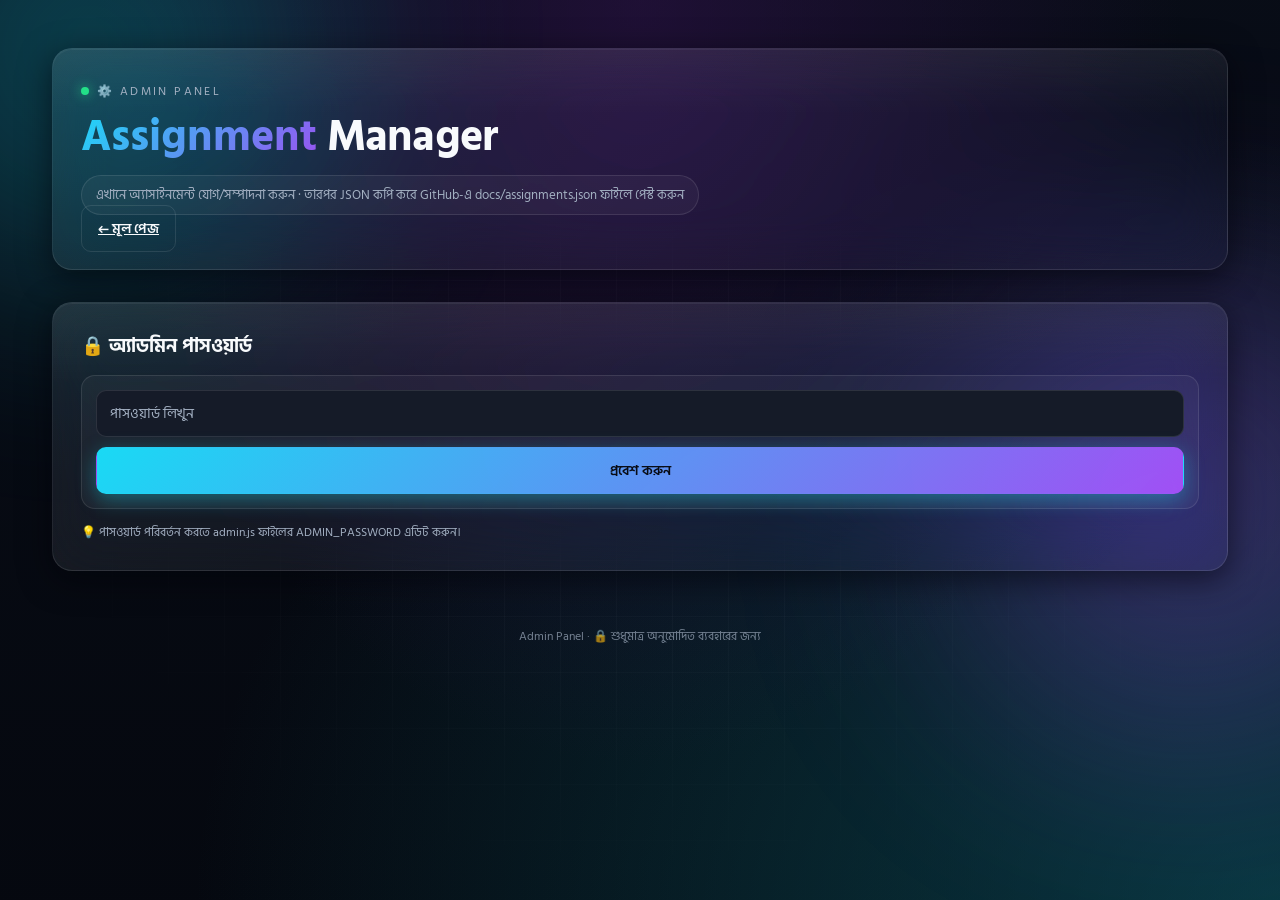
==== admin.html @ b18e1c4f "Create admin.html" ====
<!doctype html>
<html lang="bn">
<head>
  <meta charset="UTF-8" />
  <meta name="viewport" content="width=device-width, initial-scale=1.0" />
  <title>Admin · Smart Agriculture Portal</title>
  <meta name="robots" content="noindex,nofollow" />
  <link rel="preconnect" href="https://fonts.googleapis.com" />
  <link rel="preconnect" href="https://fonts.gstatic.com" crossorigin />
  <link href="https://fonts.googleapis.com/css2?family=Space+Grotesk:wght@400;500;600;700&family=JetBrains+Mono:wght@400;500;700&family=Hind+Siliguri:wght@400;500;600;700&display=swap" rel="stylesheet" />
  <link rel="stylesheet" href="style.css" />
</head>
<body>
  <div class="orbs" aria-hidden="true">
    <span class="orb orb-1"></span>
    <span class="orb orb-2"></span>
  </div>

  <main class="container admin-container">
    <header class="glass admin-hero">
      <div>
        <p class="hero-eyebrow">⚙️ ADMIN PANEL</p>
        <h1 class="hero-title"><span class="aurora">Assignment</span> Manager</h1>
        <p class="hero-status bn">এখানে অ্যাসাইনমেন্ট যোগ/সম্পাদনা করুন · তারপর JSON কপি করে GitHub-এ <code>docs/assignments.json</code> ফাইলে পেস্ট করুন</p>
      </div>
      <a href="index.html" class="btn ghost" style="flex:0 0 auto;">← মূল পেজ</a>
    </header>

    <!-- LOGIN GATE -->
    <section class="glass" id="loginCard">
      <h3 style="margin-bottom:14px;">🔒 অ্যাডমিন পাসওয়ার্ড</h3>
      <form id="loginForm" class="add-form" style="margin-bottom:0;">
        <input id="pwInput" type="password" placeholder="পাসওয়ার্ড লিখুন" autocomplete="current-password" required />
        <div class="form-row">
          <button type="submit" class="btn primary">প্রবেশ করুন</button>
        </div>
        <p id="pwError" class="bn" style="color:hsl(0 84% 70%);font-size:13px;display:none;">ভুল পাসওয়ার্ড</p>
      </form>
      <p class="bn" style="color:var(--muted);font-size:12px;margin-top:14px;">
        💡 পাসওয়ার্ড পরিবর্তন করতে <code>admin.js</code> ফাইলের <code>ADMIN_PASSWORD</code> এডিট করুন।
      </p>
    </section>

    <!-- ADMIN PANEL -->
    <section id="adminPanel" hidden>
      <!-- Add form -->
      <article class="glass" style="margin-bottom:24px;">
        <h3 style="margin-bottom:14px;">➕ নতুন অ্যাসাইনমেন্ট যোগ করুন</h3>
        <form id="addForm" class="add-form" style="margin-bottom:0;">
          <input id="aTitle" placeholder="শিরোনাম (যেমন: ল্যাব রিপোর্ট)" required />
          <input id="aSubject" placeholder="বিষয় (যেমন: রসায়ন-২)" required />
          <input id="aDue" type="date" required />
          <div class="form-row">
            <button type="submit" class="btn primary">যোগ করুন</button>
            <button type="button" class="btn ghost" id="resetForm">রিসেট</button>
          </div>
        </form>
      </article>

      <!-- List -->
      <article class="glass" style="margin-bottom:24px;">
        <div class="assign-head">
          <h3>📋 বর্তমান অ্যাসাইনমেন্ট সমূহ (<span id="count">0</span>)</h3>
          <button class="btn ghost" id="loadBtn" style="flex:0 0 auto;">↻ রিলোড</button>
        </div>
        <ul id="adminList" class="assign-list"></ul>
      </article>

      <!-- Export -->
      <article class="glass">
        <div class="assign-head">
          <h3>💾 JSON এক্সপোর্ট</h3>
          <button class="btn primary" id="copyBtn" style="flex:0 0 auto;">📋 কপি করুন</button>
        </div>
        <p class="bn" style="color:var(--muted);font-size:13px;margin-bottom:12px;">
          নিচের JSON কপি করে GitHub-এ <code>docs/assignments.json</code> ফাইলে পেস্ট ও কমিট করুন। ১-২ মিনিটের মধ্যে মূল সাইটে আপডেট হবে।
        </p>
        <textarea id="jsonOutput" class="json-output mono" readonly></textarea>
        <p id="copyStatus" class="bn" style="color:var(--success);font-size:13px;margin-top:10px;display:none;">✓ ক্লিপবোর্ডে কপি হয়েছে!</p>
      </article>
    </section>

    <footer class="foot">Admin Panel · 🔒 শুধুমাত্র অনুমোদিত ব্যবহারের জন্য</footer>
  </main>

  <script src="admin.js" defer></script>
</body>
                                                                                              </html>
---- style.css ----
/* =========================================================
   Smart Agriculture Student Portal — Vanilla CSS
   Glassmorphism 2.0 • Deep Space + Electric Cyan + Neon Violet
   Polished build to match the Lovable preview.
   ========================================================= */
:root {
  --bg: hsl(222 47% 6%);
  --bg-2: hsl(222 50% 4%);
  --fg: hsl(210 40% 98%);
  --muted: hsl(215 20% 70%);
  --primary: hsl(187 100% 55%);
  --secondary: hsl(270 95% 65%);
  --success: hsl(152 76% 50%);
  --warning: hsl(38 95% 60%);
  --danger: hsl(0 84% 60%);
  --border: hsl(210 40% 98% / 0.10);
  --border-strong: hsl(210 40% 98% / 0.18);

  --gradient-aurora: linear-gradient(135deg, hsl(187 100% 55% / 0.95), hsl(270 95% 65% / 0.95));
  --gradient-aurora-soft: linear-gradient(135deg, hsl(187 100% 55% / 0.18), hsl(270 95% 65% / 0.18));
  --gradient-space: radial-gradient(ellipse at top, hsl(270 60% 18% / 0.6), transparent 60%),
                    radial-gradient(ellipse at bottom right, hsl(187 80% 25% / 0.5), transparent 60%),
                    linear-gradient(180deg, hsl(222 47% 6%), hsl(222 50% 4%));
  --gradient-glass: linear-gradient(135deg, hsl(210 40% 98% / 0.08), hsl(210 40% 98% / 0.02));
  --shadow-glass: 0 8px 32px hsl(222 60% 2% / 0.6);
  --shadow-cyan: 0 10px 40px -10px hsl(187 100% 55% / 0.55);
  --shadow-violet: 0 10px 40px -10px hsl(270 95% 65% / 0.55);
  --radius: 1.25rem;
}

* { box-sizing: border-box; margin: 0; padding: 0; }
html, body { min-height: 100%; }

body {
  font-family: "Space Grotesk", "Hind Siliguri", system-ui, sans-serif;
  color: var(--fg);
  background: var(--gradient-space);
  background-attachment: fixed;
  -webkit-font-smoothing: antialiased;
  overflow-x: hidden;
  letter-spacing: -0.01em;
}

:lang(bn), .bn { font-family: "Hind Siliguri", "Space Grotesk", sans-serif; letter-spacing: 0; }
.mono { font-family: "JetBrains Mono", monospace; }

::selection { background: hsl(187 100% 55% / 0.35); color: var(--fg); }

/* -------------------- Ambient orbs -------------------- */
.orbs { position: fixed; inset: 0; pointer-events: none; z-index: -1; overflow: hidden; }
.orb { position: absolute; border-radius: 50%; filter: blur(120px); opacity: 0.55; will-change: transform; }
.orb-1 { width: 460px; height: 460px; top: -180px; left: -140px;
         background: hsl(187 100% 55% / 0.45); animation: float-a 16s ease-in-out infinite; }
.orb-2 { width: 460px; height: 460px; top: 30%; right: -140px;
         background: hsl(270 95% 65% / 0.5); animation: float-b 20s ease-in-out infinite; }
.orb-3 { width: 360px; height: 360px; bottom: -80px; left: 30%;
         background: hsl(187 100% 55% / 0.28); animation: float-a 24s ease-in-out infinite reverse; }

@keyframes float-a {
  0%, 100% { transform: translate(0,0) scale(1); }
  50%      { transform: translate(40px,-30px) scale(1.08); }
}
@keyframes float-b {
  0%, 100% { transform: translate(0,0) scale(1); }
  50%      { transform: translate(-50px,40px) scale(1.1); }
}

/* Subtle grid overlay */
body::before {
  content: ""; position: fixed; inset: 0; z-index: -1; pointer-events: none;
  background-image:
    linear-gradient(hsl(210 40% 98% / 0.025) 1px, transparent 1px),
    linear-gradient(90deg, hsl(210 40% 98% / 0.025) 1px, transparent 1px);
  background-size: 56px 56px;
  mask-image: radial-gradient(ellipse at center, black 30%, transparent 75%);
}

/* -------------------- Layout -------------------- */
.container {
  max-width: 1240px;
  margin: 0 auto;
  padding: 24px 16px 80px;
  display: flex;
  flex-direction: column;
  gap: 28px;
}
@media (min-width: 768px) { .container { padding: 48px 32px 96px; gap: 32px; } }

.grid { display: grid; gap: 28px; grid-template-columns: 1fr; }
@media (min-width: 1024px) { .grid { grid-template-columns: 1fr 400px; } }
.col-main { display: flex; flex-direction: column; gap: 28px; min-width: 0; }
.col-aside { display: flex; flex-direction: column; gap: 28px; }

/* -------------------- Glass card -------------------- */
.glass {
  position: relative;
  border-radius: var(--radius);
  border: 1px solid var(--border);
  background: var(--gradient-glass);
  backdrop-filter: blur(28px) saturate(140%);
  -webkit-backdrop-filter: blur(28px) saturate(140%);
  box-shadow: var(--shadow-glass), inset 0 1px 0 hsl(210 40% 98% / 0.06);
  padding: 22px;
  overflow: hidden;
}
@media (min-width: 768px) { .glass { padding: 28px; } }

/* Subtle aurora shimmer along top edge */
.glass::before {
  content: ""; position: absolute; inset: 0; pointer-events: none;
  border-radius: inherit;
  background: linear-gradient(180deg, hsl(210 40% 98% / 0.08), transparent 30%);
  opacity: 0.6;
}

.aurora {
  background: var(--gradient-aurora);
  -webkit-background-clip: text;
  background-clip: text;
  color: transparent;
}

/* -------------------- HERO -------------------- */
.hero {
  display: flex; flex-direction: column; gap: 18px;
  justify-content: space-between;
  position: relative;
}
.hero::after {
  content: ""; position: absolute; inset: -1px; border-radius: inherit;
  padding: 1px; background: var(--gradient-aurora);
  -webkit-mask: linear-gradient(#000 0 0) content-box, linear-gradient(#000 0 0);
  -webkit-mask-composite: xor; mask-composite: exclude;
  opacity: 0.45; pointer-events: none;
}
@media (min-width: 768px) { .hero { flex-direction: row; align-items: center; } }

.hero-eyebrow {
  color: var(--muted); font-size: 12px; letter-spacing: 0.2em; text-transform: uppercase;
  display: inline-flex; align-items: center; gap: 8px;
}
.hero-eyebrow::before {
  content: ""; width: 8px; height: 8px; border-radius: 999px;
  background: var(--success);
  box-shadow: 0 0 12px hsl(152 76% 50% / 0.8);
  animation: blink 2s ease-in-out infinite;
}
@keyframes blink { 0%,100% { opacity: 1; } 50% { opacity: 0.4; } }

.hero-title { font-size: 30px; line-height: 1.1; font-weight: 700; margin-top: 10px; letter-spacing: -0.02em; }
@media (min-width: 768px) { .hero-title { font-size: 44px; } }

.hero-status {
  color: var(--muted); margin-top: 14px;
  font-family: "Hind Siliguri", sans-serif;
  padding: 8px 14px; display: inline-block;
  border-radius: 999px; border: 1px solid var(--border);
  background: hsl(210 40% 98% / 0.04); font-size: 13px;
}

.hero-right { text-align: left; }
@media (min-width: 768px) { .hero-right { text-align: right; } }

.clock {
  font-family: "JetBrains Mono", monospace;
  font-size: 38px; font-weight: 700;
  background: var(--gradient-aurora);
  -webkit-background-clip: text; background-clip: text; color: transparent;
  filter: drop-shadow(0 0 22px hsl(187 100% 55% / 0.35));
  letter-spacing: 0.02em;
}
@media (min-width: 768px) { .clock { font-size: 54px; } }
.clock-label { color: var(--muted); font-size: 11px; letter-spacing: 0.25em; text-transform: uppercase; margin-top: 4px; }

/* -------------------- Priority -------------------- */
.priority { transition: box-shadow 0.4s ease, transform 0.4s ease; }
.priority.active {
  animation: pulse-neon 2.4s ease-in-out infinite;
  border-color: hsl(187 100% 55% / 0.5);
}
.priority-head { display: flex; gap: 10px; align-items: center; flex-wrap: wrap; }
.badge {
  display: inline-flex; align-items: center; gap: 6px;
  padding: 6px 14px;
  border-radius: 999px;
  font-size: 12px; font-weight: 700; letter-spacing: 0.02em;
  background: var(--gradient-aurora);
  color: hsl(222 47% 6%);
  box-shadow: 0 4px 18px hsl(187 100% 55% / 0.35);
}
.badge.subtle {
  background: hsl(210 40% 98% / 0.06); color: var(--fg);
  border: 1px solid var(--border); box-shadow: none; font-weight: 500;
}
.priority-title {
  font-size: 26px; margin-top: 16px; font-weight: 600;
  font-family: "Hind Siliguri", sans-serif; line-height: 1.25;
}
@media (min-width: 768px) { .priority-title { font-size: 32px; } }
.priority-meta { color: var(--muted); margin-top: 8px; font-size: 14px; }
.progress {
  margin-top: 20px; height: 8px; border-radius: 999px;
  background: hsl(210 40% 98% / 0.06); overflow: hidden;
  border: 1px solid var(--border);
}
.progress-bar {
  height: 100%; width: 0%; border-radius: 999px;
  background: var(--gradient-aurora);
  box-shadow: 0 0 20px hsl(187 100% 55% / 0.6);
  transition: width 0.6s ease;
  position: relative; overflow: hidden;
}
.progress-bar::after {
  content: ""; position: absolute; inset: 0;
  background: linear-gradient(90deg, transparent, hsl(210 40% 98% / 0.4), transparent);
  animation: shimmer 2.2s linear infinite;
}
@keyframes shimmer { from { transform: translateX(-100%); } to { transform: translateX(100%); } }

/* -------------------- Schedule -------------------- */
.schedule-head {
  display: flex; justify-content: space-between; align-items: center;
  flex-wrap: wrap; gap: 12px; margin-bottom: 18px;
}
.schedule-head h3 { font-size: 18px; font-weight: 600; }
.tabs {
  display: inline-flex; gap: 4px; padding: 4px; border-radius: 999px;
  background: hsl(210 40% 98% / 0.04); border: 1px solid var(--border);
}
.tab {
  border: 0; padding: 8px 16px; border-radius: 999px;
  background: transparent; color: var(--muted); font-size: 13px;
  font-family: inherit; cursor: pointer; transition: all 0.25s;
  font-weight: 500;
}
.tab:hover { color: var(--fg); }
.tab.active {
  background: var(--gradient-aurora); color: hsl(222 47% 6%); font-weight: 700;
  box-shadow: 0 4px 14px hsl(187 100% 55% / 0.4);
}

.schedule-body { display: flex; flex-direction: column; gap: 10px; }
.class-card {
  display: grid; grid-template-columns: auto 1fr auto; gap: 14px; align-items: center;
  padding: 16px;
  border-radius: 14px;
  border: 1px solid var(--border);
  background: hsl(210 40% 98% / 0.03);
  transition: all 0.25s ease;
  position: relative;
}
.class-card::before {
  content: ""; position: absolute; left: 0; top: 12px; bottom: 12px;
  width: 3px; border-radius: 0 3px 3px 0;
  background: var(--gradient-aurora); opacity: 0;
  transition: opacity 0.25s;
}
.class-card:hover { background: hsl(210 40% 98% / 0.06); transform: translateY(-2px); border-color: var(--border-strong); }
.class-card:hover::before { opacity: 1; }
.class-card.now {
  border-color: hsl(187 100% 55% / 0.55);
  background: linear-gradient(135deg, hsl(187 100% 55% / 0.08), hsl(270 95% 65% / 0.06));
  box-shadow: 0 0 0 1px hsl(187 100% 55% / 0.3), 0 0 32px hsl(187 100% 55% / 0.18);
}
.class-card.now::before { opacity: 1; }
.class-card.done { opacity: 0.4; }
.class-card.done .class-subject { text-decoration: line-through; }

.class-time {
  font-family: "JetBrains Mono", monospace; font-size: 13px;
  text-align: center; min-width: 78px; color: var(--muted);
  padding: 6px 10px; border-radius: 8px;
  background: hsl(210 40% 98% / 0.04); border: 1px solid var(--border);
  line-height: 1.4;
}
.class-card.now .class-time {
  color: hsl(222 47% 6%); background: var(--gradient-aurora); border-color: transparent; font-weight: 700;
}
.class-subject { font-weight: 600; font-family: "Hind Siliguri", sans-serif; font-size: 15px; }
.class-room { color: var(--muted); font-size: 12px; margin-top: 3px; display: flex; align-items: center; gap: 4px; }
.class-room::before { content: "📍"; font-size: 10px; }
.class-tag {
  font-size: 10px; padding: 4px 10px; border-radius: 999px;
  background: hsl(270 95% 65% / 0.15); color: var(--secondary);
  border: 1px solid hsl(270 95% 65% / 0.3);
  text-transform: uppercase; letter-spacing: 0.08em; font-weight: 700;
}
.class-tag.theory {
  background: hsl(187 100% 55% / 0.12); color: var(--primary);
  border-color: hsl(187 100% 55% / 0.3);
}

.day-group { margin-top: 10px; }
.day-group h4 {
  font-size: 12px; color: var(--muted); margin-bottom: 10px; padding-left: 4px;
  text-transform: uppercase; letter-spacing: 0.15em; font-weight: 600;
}
.empty-day {
  color: var(--muted); font-style: italic; padding: 18px; text-align: center;
  border: 1px dashed var(--border); border-radius: 12px; font-size: 13px;
}

/* -------------------- Assignments -------------------- */
.assign-head { display: flex; justify-content: space-between; align-items: center; margin-bottom: 16px; }
.assign-head h3 { font-size: 18px; font-weight: 600; }
.btn-icon {
  width: 36px; height: 36px; border-radius: 999px; border: 1px solid var(--border);
  background: hsl(210 40% 98% / 0.06); color: var(--fg); cursor: pointer;
  font-size: 18px; font-weight: 700; transition: all 0.2s;
  display: grid; place-items: center;
}
.btn-icon:hover {
  background: var(--gradient-aurora); color: hsl(222 47% 6%);
  border-color: transparent; transform: rotate(90deg) scale(1.05);
}

.add-form {
  display: flex; flex-direction: column; gap: 10px; margin-bottom: 16px;
  padding: 14px; border-radius: 14px;
  border: 1px solid var(--border); background: hsl(210 40% 98% / 0.04);
  animation: fade-up 0.3s ease both;
}
.add-form input {
  background: hsl(222 30% 12%); border: 1px solid var(--border); color: var(--fg);
  padding: 11px 13px; border-radius: 10px; font-family: inherit; font-size: 14px;
  transition: border-color 0.2s, box-shadow 0.2s;
}
.add-form input::placeholder { color: var(--muted); }
.add-form input:focus { outline: none; border-color: var(--primary); box-shadow: 0 0 0 3px hsl(187 100% 55% / 0.18); }

.form-row { display: flex; gap: 8px; }
.btn {
  flex: 1; padding: 11px 16px; border-radius: 10px; border: 1px solid var(--border);
  background: hsl(210 40% 98% / 0.06); color: var(--fg); font-family: inherit;
  font-size: 14px; font-weight: 600; cursor: pointer; transition: all 0.2s;
}
.btn:hover { transform: translateY(-1px); border-color: var(--border-strong); }
.btn.primary {
  background: var(--gradient-aurora); color: hsl(222 47% 6%);
  border-color: transparent; box-shadow: 0 6px 20px hsl(187 100% 55% / 0.35);
}
.btn.primary:hover { box-shadow: 0 8px 26px hsl(187 100% 55% / 0.5); }
.btn.ghost { background: transparent; }

.assign-list { list-style: none; display: flex; flex-direction: column; gap: 8px; }
.assign-item {
  display: grid; grid-template-columns: auto 1fr auto; gap: 10px; align-items: center;
  padding: 13px; border-radius: 12px;
  border: 1px solid var(--border); background: hsl(210 40% 98% / 0.03);
  transition: all 0.2s;
}
.assign-item:hover { background: hsl(210 40% 98% / 0.06); border-color: var(--border-strong); }
.assign-item.urgent {
  border-color: hsl(0 84% 60% / 0.5);
  background: linear-gradient(135deg, hsl(0 84% 60% / 0.08), hsl(0 84% 60% / 0.03));
  animation: pulse-red 3s ease-in-out infinite;
}
@keyframes pulse-red {
  0%,100% { box-shadow: 0 0 0 0 hsl(0 84% 60% / 0.0); }
  50%     { box-shadow: 0 0 0 4px hsl(0 84% 60% / 0.12); }
}
.assign-item.done { opacity: 0.5; }
.assign-item.done .assign-title { text-decoration: line-through; }
.assign-check {
  width: 22px; height: 22px; border-radius: 7px; border: 1.5px solid var(--border-strong);
  background: transparent; cursor: pointer; display: grid; place-items: center;
  font-size: 12px; color: hsl(222 47% 6%); flex-shrink: 0; transition: all 0.2s;
  font-weight: 700;
}
.assign-check:hover { border-color: var(--primary); }
.assign-item.done .assign-check {
  background: var(--gradient-aurora); border-color: transparent;
  box-shadow: 0 0 12px hsl(187 100% 55% / 0.5);
}
.assign-title { font-family: "Hind Siliguri", sans-serif; font-weight: 600; font-size: 14px; line-height: 1.35; }
.assign-sub { color: var(--muted); font-size: 12px; margin-top: 3px; }
.assign-due {
  font-size: 11px; padding: 5px 10px; border-radius: 999px;
  background: hsl(210 40% 98% / 0.06); color: var(--muted); white-space: nowrap;
  border: 1px solid var(--border); font-weight: 600;
}
.assign-item.urgent .assign-due {
  background: hsl(0 84% 60% / 0.18); color: hsl(0 84% 78%);
  border-color: hsl(0 84% 60% / 0.4);
}
.assign-del { background: none; border: 0; color: var(--muted); cursor: pointer; font-size: 14px; padding: 4px; transition: color 0.2s; }
.assign-del:hover { color: var(--danger); }

/* -------------------- Footer -------------------- */
.foot {
  text-align: center; color: var(--muted); font-size: 12px; padding: 24px 0 0;
  font-family: "Hind Siliguri", sans-serif; opacity: 0.7;
}

/* -------------------- GPA FAB / Modal -------------------- */
.fab {
  position: fixed; right: 22px; bottom: 22px; width: 60px; height: 60px;
  border-radius: 999px; border: 0; cursor: pointer; font-size: 26px;
  background: var(--gradient-aurora); color: hsl(222 47% 6%);
  box-shadow: 0 12px 36px hsl(187 100% 55% / 0.5), 0 0 0 1px hsl(210 40% 98% / 0.12);
  transition: transform 0.25s; z-index: 50;
  animation: fab-pulse 3s ease-in-out infinite;
}
.fab:hover { transform: scale(1.1) rotate(-8deg); }
@keyframes fab-pulse {
  0%,100% { box-shadow: 0 12px 36px hsl(187 100% 55% / 0.5), 0 0 0 0 hsl(187 100% 55% / 0.5); }
  50%     { box-shadow: 0 12px 36px hsl(270 95% 65% / 0.55), 0 0 0 14px hsl(187 100% 55% / 0); }
}

[hidden] { display: none !important; }
.gpa-modal {
  position: fixed; inset: 0; background: hsl(222 60% 2% / 0.75);
  backdrop-filter: blur(10px); display: grid; place-items: center;
  z-index: 100; padding: 20px; animation: fade-in 0.25s ease both;
}
@keyframes fade-in { from { opacity: 0; } to { opacity: 1; } }
.gpa-card { width: 100%; max-width: 440px; animation: scale-in 0.35s cubic-bezier(0.16, 1, 0.3, 1) both; }
.gpa-head { display: flex; justify-content: space-between; align-items: center; margin-bottom: 18px; }
.gpa-head h3 { font-size: 18px; font-weight: 600; }
.gpa-rows { display: flex; flex-direction: column; gap: 8px; margin-bottom: 14px; max-height: 50vh; overflow-y: auto; padding-right: 4px; }
.gpa-row { display: grid; grid-template-columns: 1fr 80px 80px auto; gap: 6px; }
.gpa-row input, .gpa-row select {
  background: hsl(222 30% 12%); border: 1px solid var(--border); color: var(--fg);
  padding: 9px 10px; border-radius: 8px; font-family: inherit; font-size: 13px;
}
.gpa-row input:focus, .gpa-row select:focus { outline: none; border-color: var(--primary); }
.gpa-result {
  margin-top: 18px; padding: 16px; border-radius: 14px;
  background: var(--gradient-aurora); color: hsl(222 47% 6%);
  font-weight: 700; font-size: 18px; text-align: center;
  font-family: "JetBrains Mono", monospace;
  box-shadow: 0 8px 28px hsl(187 100% 55% / 0.4);
}

/* -------------------- Animations -------------------- */
@keyframes pulse-neon {
  0%, 100% { box-shadow: 0 0 0 1px hsl(187 100% 55% / 0.6), 0 0 24px hsl(187 100% 55% / 0.45), 0 0 60px hsl(270 95% 65% / 0.35); }
  50%      { box-shadow: 0 0 0 1px hsl(270 95% 65% / 0.7), 0 0 36px hsl(270 95% 65% / 0.6),  0 0 80px hsl(187 100% 55% / 0.45); }
}
@keyframes fade-up {
  from { opacity: 0; transform: translateY(14px); }
  to   { opacity: 1; transform: translateY(0); }
}
@keyframes scale-in {
  from { opacity: 0; transform: scale(0.95) translateY(8px); }
  to   { opacity: 1; transform: scale(1) translateY(0); }
}
.glass { animation: fade-up 0.55s cubic-bezier(0.16, 1, 0.3, 1) both; }
.col-main > .glass:nth-child(2) { animation-delay: 80ms; }
.col-aside > .glass { animation-delay: 160ms; }

/* -------------------- Scrollbar -------------------- */
::-webkit-scrollbar { width: 10px; height: 10px; }
::-webkit-scrollbar-track { background: transparent; }
::-webkit-scrollbar-thumb {
  background: linear-gradient(hsl(187 100% 55% / 0.4), hsl(270 95% 65% / 0.4));
  border-radius: 999px;
}
::-webkit-scrollbar-thumb:hover {
  background: linear-gradient(hsl(187 100% 55% / 0.7), hsl(270 95% 65% / 0.7));
}

/* -------------------- Reduced motion -------------------- */
@media (prefers-reduced-motion: reduce) {
  *, *::before, *::after { animation-duration: 0.01ms !important; animation-iteration-count: 1 !important; transition-duration: 0.01ms !important; }
   }
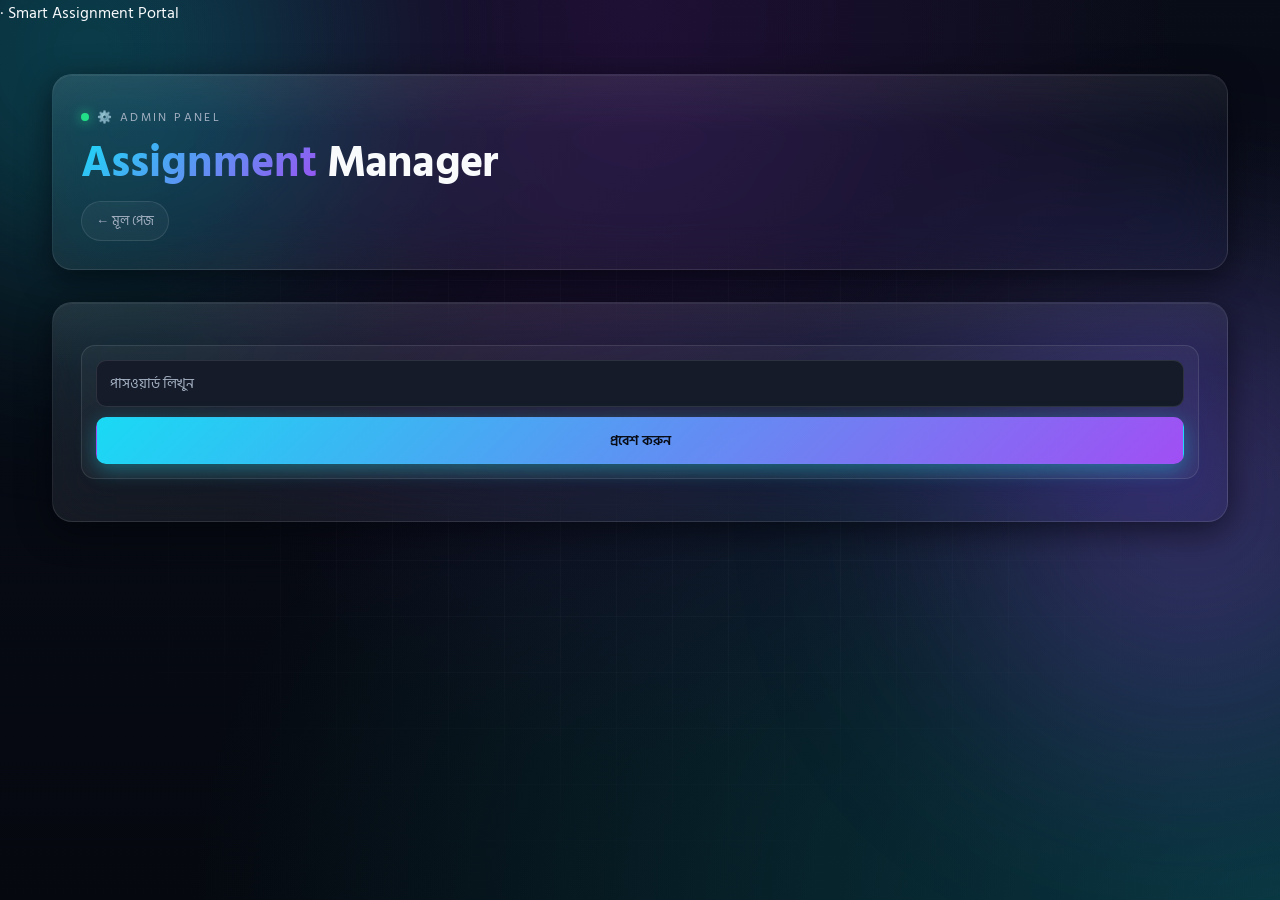
==== commit 3ddcb146: "Update admin.html" ====
--- a/admin.html
+++ b/admin.html
@@ -3,7 +3,7 @@
 <head>
   <meta charset="UTF-8" />
   <meta name="viewport" content="width=device-width, initial-scale=1.0" />
-  <title>Admin · Smart Agriculture Portal</title>
+  <title></title>· Smart Assignment Portal</title>
   <meta name="robots" content="noindex,nofollow" />
   <link rel="preconnect" href="https://fonts.googleapis.com" />
   <link rel="preconnect" href="https://fonts.gstatic.com" crossorigin />
@@ -21,23 +21,23 @@
       <div>
         <p class="hero-eyebrow">⚙️ ADMIN PANEL</p>
         <h1 class="hero-title"><span class="aurora">Assignment</span> Manager</h1>
-        <p class="hero-status bn">এখানে অ্যাসাইনমেন্ট যোগ/সম্পাদনা করুন · তারপর JSON কপি করে GitHub-এ <code>docs/assignments.json</code> ফাইলে পেস্ট করুন</p>
+        <p class="hero-status bn </p>
       </div>
       <a href="index.html" class="btn ghost" style="flex:0 0 auto;">← মূল পেজ</a>
     </header>
 
     <!-- LOGIN GATE -->
     <section class="glass" id="loginCard">
-      <h3 style="margin-bottom:14px;">🔒 অ্যাডমিন পাসওয়ার্ড</h3>
+      <h3 style="margin-bottom:14px;"></h3>
       <form id="loginForm" class="add-form" style="margin-bottom:0;">
         <input id="pwInput" type="password" placeholder="পাসওয়ার্ড লিখুন" autocomplete="current-password" required />
         <div class="form-row">
           <button type="submit" class="btn primary">প্রবেশ করুন</button>
         </div>
-        <p id="pwError" class="bn" style="color:hsl(0 84% 70%);font-size:13px;display:none;">ভুল পাসওয়ার্ড</p>
+        <p id="pwError" class="bn" style="color:hsl(0 84% 70%);font-size:13px;display:none;">ভুল পাসওয়ার্ড- তোমার জন্য এইটা না </p>
       </form>
       <p class="bn" style="color:var(--muted);font-size:12px;margin-top:14px;">
-        💡 পাসওয়ার্ড পরিবর্তন করতে <code>admin.js</code> ফাইলের <code>ADMIN_PASSWORD</code> এডিট করুন।
+        
       </p>
     </section>
 
@@ -60,8 +60,8 @@
       <!-- List -->
       <article class="glass" style="margin-bottom:24px;">
         <div class="assign-head">
-          <h3>📋 বর্তমান অ্যাসাইনমেন্ট সমূহ (<span id="count">0</span>)</h3>
-          <button class="btn ghost" id="loadBtn" style="flex:0 0 auto;">↻ রিলোড</button>
+          <h3> (<span id="count">0</span>)</h3>
+          <button class="btn ghost" id="loadBtn" style="flex:0 0 auto;"></button>
         </div>
         <ul id="adminList" class="assign-list"></ul>
       </article>
@@ -69,18 +69,18 @@
       <!-- Export -->
       <article class="glass">
         <div class="assign-head">
-          <h3>💾 JSON এক্সপোর্ট</h3>
-          <button class="btn primary" id="copyBtn" style="flex:0 0 auto;">📋 কপি করুন</button>
+          <h3></h3>
+          <button class="btn primary" id="copyBtn" style="flex:0 0 auto;"></button>
         </div>
         <p class="bn" style="color:var(--muted);font-size:13px;margin-bottom:12px;">
-          নিচের JSON কপি করে GitHub-এ <code>docs/assignments.json</code> ফাইলে পেস্ট ও কমিট করুন। ১-২ মিনিটের মধ্যে মূল সাইটে আপডেট হবে।
+          
         </p>
         <textarea id="jsonOutput" class="json-output mono" readonly></textarea>
-        <p id="copyStatus" class="bn" style="color:var(--success);font-size:13px;margin-top:10px;display:none;">✓ ক্লিপবোর্ডে কপি হয়েছে!</p>
+        <p id="copyStatus" class="bn" style="color:var(--success);font-size:13px;margin-top:10px;display:none;">✓</p>
       </article>
     </section>
 
-    <footer class="foot">Admin Panel · 🔒 শুধুমাত্র অনুমোদিত ব্যবহারের জন্য</footer>
+    <footer class="foot"></footer>
   </main>
 
   <script src="admin.js" defer></script>
--- a/style.css
+++ b/style.css
@@ -158,19 +158,113 @@
   background: hsl(210 40% 98% / 0.04); font-size: 13px;
 }
 
-.hero-right { text-align: left; }
-@media (min-width: 768px) { .hero-right { text-align: right; } }
-
-.clock {
-  font-family: "JetBrains Mono", monospace;
-  font-size: 38px; font-weight: 700;
-  background: var(--gradient-aurora);
-  -webkit-background-clip: text; background-clip: text; color: transparent;
-  filter: drop-shadow(0 0 22px hsl(187 100% 55% / 0.35));
-  letter-spacing: 0.02em;
-}
-@media (min-width: 768px) { .clock { font-size: 54px; } }
-.clock-label { color: var(--muted); font-size: 11px; letter-spacing: 0.25em; text-transform: uppercase; margin-top: 4px; }
+.hero-right { text-align: left; min-width: 0; }
+@media (min-width: 768px) { .hero-right { text-align: right; max-width: 460px; } }
+
+/* Poetic clock — word-by-word transition with shimmer */
+.poetic-clock {
+  font-family: "Hind Siliguri", sans-serif;
+  font-size: 18px; font-weight: 600;
+  line-height: 1.5;
+  min-height: 56px;
+  display: flex; align-items: center;
+  justify-content: flex-start;
+  flex-wrap: wrap; gap: 6px;
+  position: relative;
+}
+@media (min-width: 768px) {
+  .poetic-clock { font-size: 22px; justify-content: flex-end; }
+}
+.poetic-words {
+  display: inline-flex; flex-wrap: wrap; gap: 8px;
+  justify-content: inherit;
+}
+.poetic-word {
+  display: inline-block;
+  background: linear-gradient(
+    90deg,
+    hsl(210 40% 98% / 0.9) 0%,
+    hsl(187 100% 75%) 45%,
+    hsl(270 95% 80%) 55%,
+    hsl(210 40% 98% / 0.9) 100%
+  );
+  background-size: 250% 100%;
+  background-position: 100% 0;
+  -webkit-background-clip: text; background-clip: text;
+  color: transparent;
+  opacity: 0;
+  transform: translateY(8px) skewX(-6deg);
+  filter: blur(4px);
+  animation:
+    word-in 0.60s cubic-bezier(0.2, 0.9, 0.3, 1) forwards,
+    word-shine 3.2s ease-in-out 5s infinite;
+  text-shadow: 0 0 22px hsl(187 100% 55% / 0.25);
+}
+@keyframes word-in {
+  0%   { opacity: 0; transform: translateY(10px) skewX(-10deg); filter: blur(6px); background-position: 100% 0; }
+  60%  { opacity: 1; filter: blur(0); }
+  100% { opacity: 1; transform: translateY(0) skewX(0);     filter: blur(0); background-position: 0% 0; }
+}
+@keyframes word-shine {
+  0%, 70%, 100% { background-position: 0% 0; }
+  85%           { background-position: -120% 0; }
+}
+
+.clock-mini {
+  margin-top: 8px; font-size: 18px; color: var(--muted);
+  letter-spacing: 0.08em; opacity: 0.90;
+}
+.clock-label {
+  color: var(--yellow); font-size: 18px; margin-top: 4px;
+  font-style: italic; opacity: 0.98;
+}
+
+/* -------------------- Next-day routine preview -------------------- */
+.next-day-preview {
+  margin-top: 22px; padding: 16px;
+  border-radius: 14px;
+  border: 1px solid var(--border);
+  background: linear-gradient(135deg, hsl(187 100% 55% / 0.05), hsl(270 95% 65% / 0.05));
+  animation: fade-up 0.4s ease both;
+}
+.next-day-head {
+  display: flex; align-items: center; gap: 8px;
+  margin-bottom: 12px;
+  font-size: 12px; letter-spacing: 0.15em; text-transform: uppercase;
+  color: var(--muted); font-weight: 600;
+}
+.next-day-icon { font-size: 18px; }
+.next-day-title { letter-spacing: 0; text-transform: none; font-size: 13px; color: var(--fg); }
+.next-day-list { display: flex; flex-direction: column; gap: 8px; }
+.next-day-row {
+  display: grid; grid-template-columns: auto 1fr auto; gap: 12px; align-items: center;
+  padding: 10px 12px; border-radius: 10px;
+  background: hsl(210 40% 98% / 0.03);
+  border: 1px solid var(--border);
+  font-size: 13px;
+}
+.next-day-row .nd-time {
+  font-family: "JetBrains Mono", monospace; font-size: 11px;
+  color: var(--primary); padding: 4px 8px;
+  background: hsl(187 100% 55% / 0.08); border-radius: 6px;
+  border: 1px solid hsl(187 100% 55% / 0.2);
+  white-space: nowrap;
+}
+.next-day-row .nd-subject { font-family: "Hind Siliguri", sans-serif; font-weight: 500; }
+.next-day-row .nd-tag {
+  font-size: 9px; padding: 3px 7px; border-radius: 999px;
+  background: hsl(270 95% 65% / 0.12); color: var(--secondary);
+  border: 1px solid hsl(270 95% 65% / 0.25);
+  text-transform: uppercase; letter-spacing: 0.06em; font-weight: 700;
+}
+.next-day-row .nd-tag.theory {
+  background: hsl(187 100% 55% / 0.1); color: var(--primary);
+  border-color: hsl(187 100% 55% / 0.25);
+}
+@keyframes fade-up {
+  from { opacity: 0; transform: translateY(10px); }
+  to   { opacity: 1; transform: translateY(0); }
+}
 
 /* -------------------- Priority -------------------- */
 .priority { transition: box-shadow 0.4s ease, transform 0.4s ease; }
@@ -410,58 +504,4 @@
 [hidden] { display: none !important; }
 .gpa-modal {
   position: fixed; inset: 0; background: hsl(222 60% 2% / 0.75);
-  backdrop-filter: blur(10px); display: grid; place-items: center;
-  z-index: 100; padding: 20px; animation: fade-in 0.25s ease both;
-}
-@keyframes fade-in { from { opacity: 0; } to { opacity: 1; } }
-.gpa-card { width: 100%; max-width: 440px; animation: scale-in 0.35s cubic-bezier(0.16, 1, 0.3, 1) both; }
-.gpa-head { display: flex; justify-content: space-between; align-items: center; margin-bottom: 18px; }
-.gpa-head h3 { font-size: 18px; font-weight: 600; }
-.gpa-rows { display: flex; flex-direction: column; gap: 8px; margin-bottom: 14px; max-height: 50vh; overflow-y: auto; padding-right: 4px; }
-.gpa-row { display: grid; grid-template-columns: 1fr 80px 80px auto; gap: 6px; }
-.gpa-row input, .gpa-row select {
-  background: hsl(222 30% 12%); border: 1px solid var(--border); color: var(--fg);
-  padding: 9px 10px; border-radius: 8px; font-family: inherit; font-size: 13px;
-}
-.gpa-row input:focus, .gpa-row select:focus { outline: none; border-color: var(--primary); }
-.gpa-result {
-  margin-top: 18px; padding: 16px; border-radius: 14px;
-  background: var(--gradient-aurora); color: hsl(222 47% 6%);
-  font-weight: 700; font-size: 18px; text-align: center;
-  font-family: "JetBrains Mono", monospace;
-  box-shadow: 0 8px 28px hsl(187 100% 55% / 0.4);
-}
-
-/* -------------------- Animations -------------------- */
-@keyframes pulse-neon {
-  0%, 100% { box-shadow: 0 0 0 1px hsl(187 100% 55% / 0.6), 0 0 24px hsl(187 100% 55% / 0.45), 0 0 60px hsl(270 95% 65% / 0.35); }
-  50%      { box-shadow: 0 0 0 1px hsl(270 95% 65% / 0.7), 0 0 36px hsl(270 95% 65% / 0.6),  0 0 80px hsl(187 100% 55% / 0.45); }
-}
-@keyframes fade-up {
-  from { opacity: 0; transform: translateY(14px); }
-  to   { opacity: 1; transform: translateY(0); }
-}
-@keyframes scale-in {
-  from { opacity: 0; transform: scale(0.95) translateY(8px); }
-  to   { opacity: 1; transform: scale(1) translateY(0); }
-}
-.glass { animation: fade-up 0.55s cubic-bezier(0.16, 1, 0.3, 1) both; }
-.col-main > .glass:nth-child(2) { animation-delay: 80ms; }
-.col-aside > .glass { animation-delay: 160ms; }
-
-/* -------------------- Scrollbar -------------------- */
-::-webkit-scrollbar { width: 10px; height: 10px; }
-::-webkit-scrollbar-track { background: transparent; }
-::-webkit-scrollbar-thumb {
-  background: linear-gradient(hsl(187 100% 55% / 0.4), hsl(270 95% 65% / 0.4));
-  border-radius: 999px;
-}
-::-webkit-scrollbar-thumb:hover {
-  background: linear-gradient(hsl(187 100% 55% / 0.7), hsl(270 95% 65% / 0.7));
-}
-
-/* -------------------- Reduced motion -------------------- */
-@media (prefers-reduced-motion: reduce) {
-  *, *::before, *::after { animation-duration: 0.01ms !important; animation-iteration-count: 1 !important; transition-duration: 0.01ms !important; }
-   }
-   
+ 
